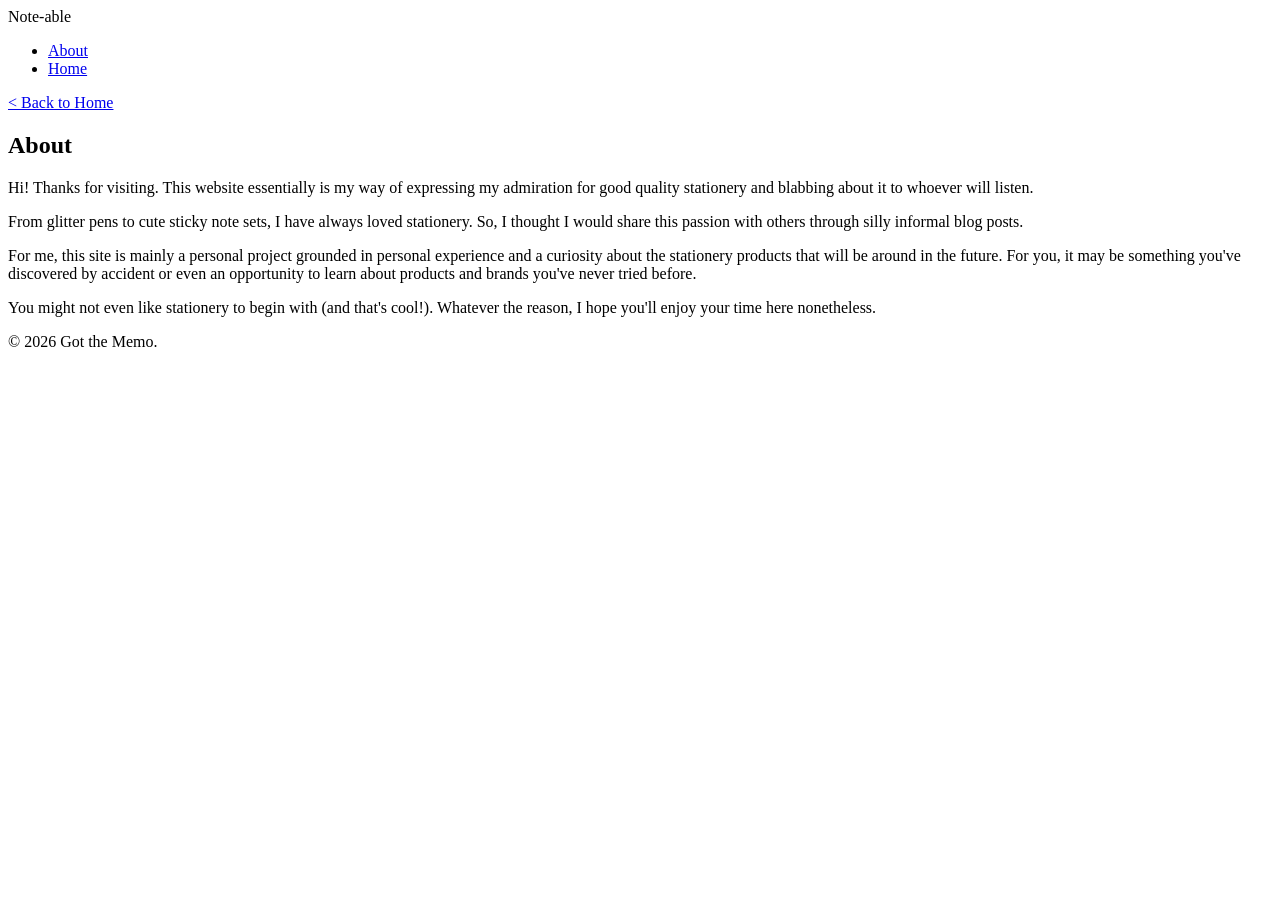
==== about.html @ f0afcdab "Create about.html" ====
<!doctype html>
<html>
<head>
    <title>Note-able | Home</title>
    <link rel="stylesheet" type="text/css" href="about.css">

    <meta charset="utf-8"/>
    <meta http-equiv="Content-type" content="text/html; charset=utf-8"/>
    <meta name="viewport" content="width=device-width, initial-scale=1"/>
    <meta name="keywords" content="HTML"/>

    <!-- GAEGU -- TITLE FONT -->
    <link rel="preconnect" href="https://fonts.googleapis.com">
    <link rel="preconnect" href="https://fonts.gstatic.com" crossorigin>
    <link href="https://fonts.googleapis.com/css2?family=Gaegu&display=swap" rel="stylesheet">

    <!-- BODY FONT -->
    <link rel="preconnect" href="https://fonts.googleapis.com">
    <link rel="preconnect" href="https://fonts.gstatic.com" crossorigin>
    <link href="https://fonts.googleapis.com/css2?family=Commissioner:wght@100..900&display=swap" rel="stylesheet">

</head>
<body>
    <nav id="nav_bar">
            <div id="logo"> Note-able </div>
        <ul>
            <li><a href="about.html">About</a></li>
            <li><a href="index.html">Home</a></li>
        </ul>
    </nav>


    <main class="container">
        <a class="back_button" href="index.html"> < Back to Home</a>
        <h2 id="page_header">About</h2>
        <div class="about_blurb">
            <p>Hi! Thanks for visiting. This website essentially is my way of expressing my admiration for good quality stationery and blabbing about it to whoever will listen. </p>
            <p>From glitter pens to cute sticky note sets, I have always loved stationery. So, I thought I would share this passion with others through silly informal blog posts.</p>
            <p>For me, this site is mainly a personal project grounded in personal experience and a curiosity about the stationery products that will be around in the future. For you, it may be something you've discovered by accident or even an opportunity to learn about products and brands you've never tried before.</p>
            <p id="ab_last_line">You might not even like stationery to begin with (and that's cool!). Whatever the reason, I hope you'll enjoy your time here nonetheless.</p>
        </div>
    </main>
    <footer>
        <div id="footer_stuff">
            <p id="copyright">&copy; 2026 Got the Memo.</p>
        </div>
    </footer>
</body>
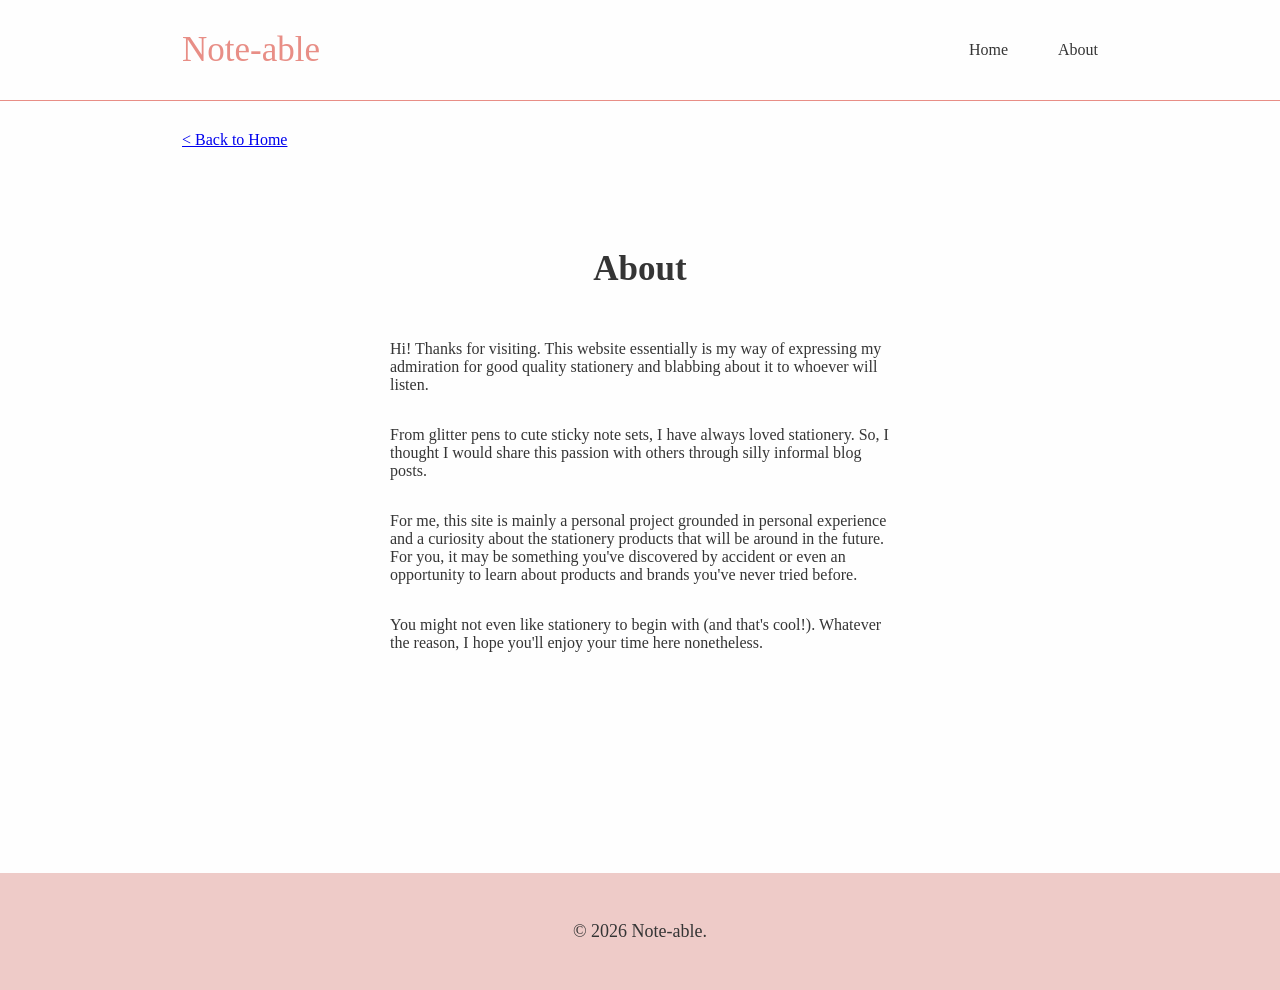
==== commit b95325da: "Update about.html" ====
--- a/about.html
+++ b/about.html
@@ -42,7 +42,7 @@
     </main>
     <footer>
         <div id="footer_stuff">
-            <p id="copyright">&copy; 2026 Got the Memo.</p>
+            <p id="copyright">&copy; 2026 Note-able.</p>
         </div>
     </footer>
 </body>
--- a/about.css
+++ b/about.css
@@ -0,0 +1,95 @@
+/* --------------------------- LOGO ---------------------- */
+#logo{
+    color:#E88E86;
+    font-family: "Gaegu";
+        font-size:35px;
+    padding: 0px;
+}
+
+/* ------------------------------ NAV BAR ------------------------------ */
+/* -------- tabs together (group); formatting -------- */
+ul {
+    list-style: none;
+    margin: 0;
+    padding: 0;
+}
+
+/* -------- nav bar right alignment -------- */
+ul li{
+    float: right;
+}
+/* -------- indiv tab group styling -------- */
+ul li a{
+    color:#353535;
+    font-family: "Commissioner";
+        font-size: 16px;
+    text-align: center;
+    padding-left: 50px;
+    text-decoration: none;
+}
+
+ul li a:hover{
+    color:#E88E86;
+    text-decoration:underline;
+    font-weight:bolder;
+}
+/* -------- nav bar container -------- */
+#nav_bar{
+    display: flex;
+    justify-content: space-between;
+    align-items: center;
+    padding: 30px 182px;
+    border-bottom: 1px solid #E88E86;
+}
+
+/* ------------------------------  BODY ------------------------------ */
+.back_button{
+    display:flex;
+    flex-wrap: wrap;
+    justify-content: left;
+    padding: 30px 182px;
+}
+
+#page_header{
+    text-align:center;
+    margin: 0px;
+    padding-top: 70px;
+    color:#353535;
+    font-size:35px;
+}
+
+body{
+    margin:0px;
+    padding:0px;
+    color:#353535; 
+    font-family: "Commissioner";
+        font-weight: normal;
+        font-size: 16px;
+    background-color:#fefefe;
+}
+
+.about_blurb{
+    display: flex;
+    flex-wrap: wrap;
+    max-width: 500px;
+    margin: auto;
+    justify-content: center;
+    padding-top: 35px;
+    padding-bottom: 100px;
+}
+
+#ab_last_line{
+    padding-bottom: 105px;
+}
+
+/* ------------------------------ FOOTER ------------------------------ */
+#footer_stuff{
+    background-color: #eecbc8;
+    padding:30px 182px;
+}
+
+#copyright{
+    font-family:"Commissioner";
+        font-size:18px;
+    text-align:center;
+}
